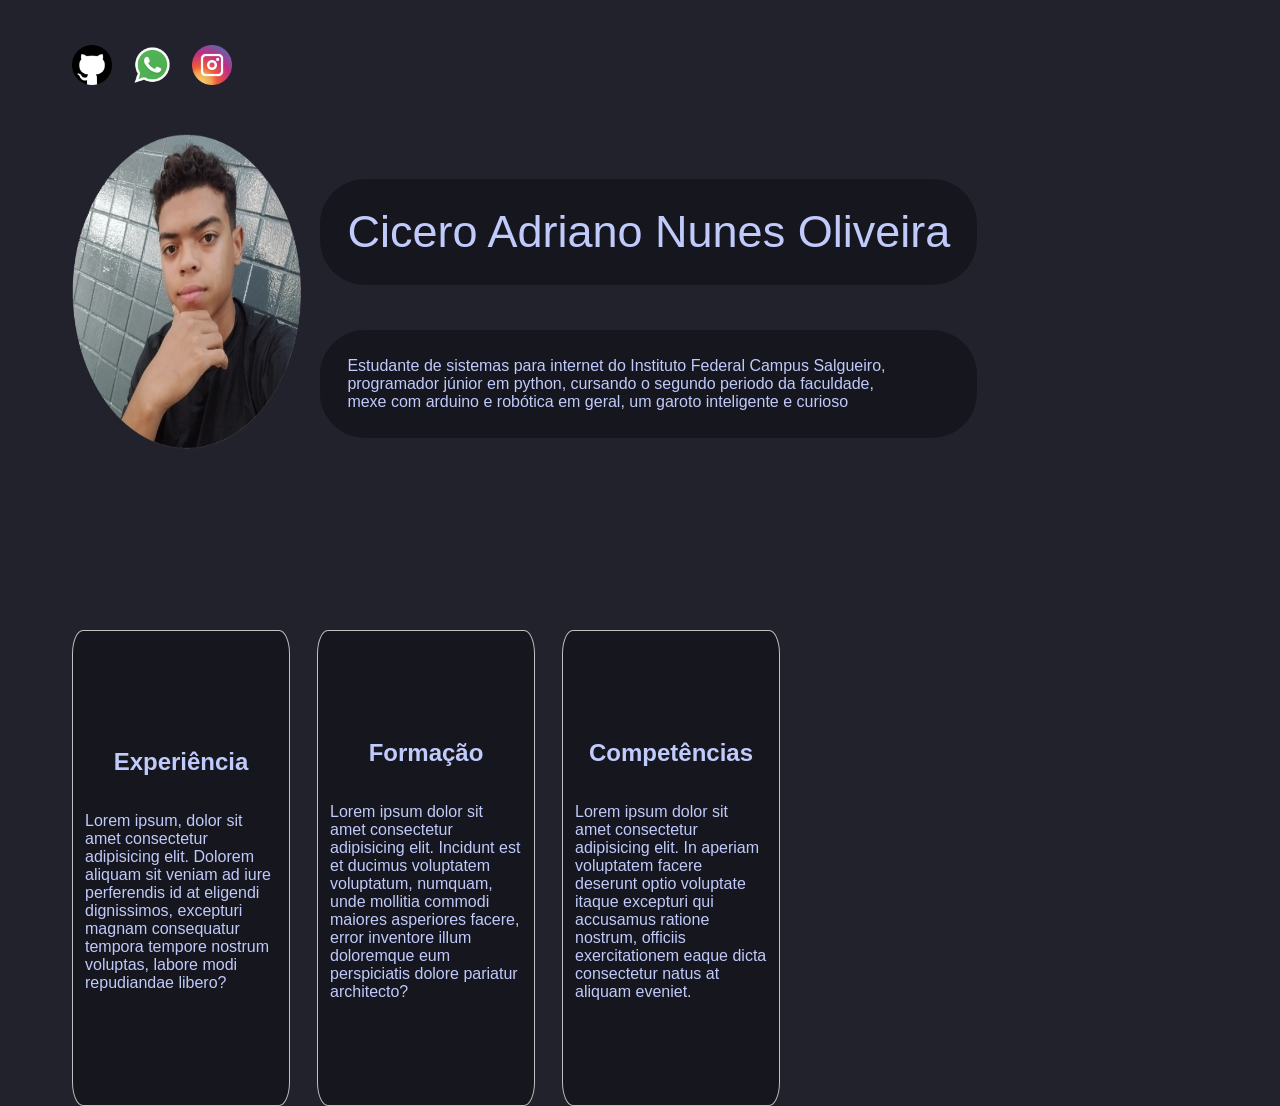
==== index.html @ 063acf0d "Add files via upload" ====
<!DOCTYPE html>
<html lang="pt-br">
<head>
    <meta charset="UTF-8">
    <meta name="viewport" content="width=device-width, initial-scale=1.0">
    <title>Meu currículo ondline</title>
    <link rel="stylesheet" href="estilo.css">
</head>
<body>
    <div class="inicio">

        <div class="icones">
            <a href="https://github.com/Adrianodev00play" target="_blank">
                <img src="github.png" width="40vh" height="40vh">
            </a>
            <a href="teste.html" target="_blank">
                <img src="Whatsapp.png" width="40vh" height="40vh">
            </a>
            <a href="teste.html" target="_blank">
                <img src="instagram.png" width="40vh" height="40vh">
            </a>
        </div>
        <div class="perfil">
            <img class="imagem" src="foto.png">
            <div class="nome_descrição">
                <P class="autor">Cicero Adriano Nunes Oliveira</P>
                <p class="descrição">Estudante de sistemas para internet do Instituto Federal Campus Salgueiro,<br> programador júnior em python, cursando o segundo periodo da faculdade,<br> mexe com arduino e robótica em geral, um garoto inteligente e curioso</p>
            </div>
        </div>

    </div>
    
    <div class="meio">
        <div class="quadro1">
            <h2>Experiência</h2>
            <p>Lorem ipsum, dolor sit amet consectetur adipisicing elit. Dolorem aliquam sit veniam ad iure perferendis id at eligendi dignissimos, excepturi magnam consequatur tempora tempore nostrum voluptas, labore modi repudiandae libero?</p>
        </div>
        <div class="quadro2">
            <h2>Formação</h2>
            <p>Lorem ipsum dolor sit amet consectetur adipisicing elit. Incidunt est et ducimus voluptatem voluptatum, numquam, unde mollitia commodi maiores asperiores facere, error inventore illum doloremque eum perspiciatis dolore pariatur architecto?</p>
        </div>
        <div class="quadro3">
            <h2>Competências</h2>
            <p>Lorem ipsum dolor sit amet consectetur adipisicing elit. In aperiam voluptatem facere deserunt optio voluptate itaque excepturi qui accusamus ratione nostrum, officiis exercitationem eaque dicta consectetur natus at aliquam eveniet.</p>
        </div>
    </div>
</body>
</html>
---- estilo.css ----
body{
    margin: 0%;
    background-color: #22222c;
}
.inicio, .meio{
    width: 75vw;
    height: 50vh;
    background-color: #22222c;
    display: flex;
    margin-left: 5vh;
}
.inicio{
    
    flex-direction: column;
}
.meio{
    padding-top: 20vh;
}
.perfil{
    margin-left: 3vh;
    display: flex;
    flex-direction: row;
    gap: 2vh;
}
.icones{
    padding-bottom: 5vh;
    padding-top: 5vh;
    display: flex;
    gap: 20px;
    margin-left: 3vh;
}
.imagem{
    height: 35vh;
    width: 18vw;
}
.autor, .descrição{
    color: #c0cafb;
    background-color: #16161e;
    padding: 3vh;
    border-radius:5vh;
}
.autor{
    font-size: 5vh;
    font-family:Impact, Haettenschweiler, 'Arial Narrow Bold', sans-serif;
}
.descrição{
    font-family:'Franklin Gothic Medium', 'Arial Narrow', Arial, sans-serif;
}
.quadro1, .quadro2, .quadro3{
    width: 20%;
    height: 100%;
    background-color: #16161e;
    margin-left: 3vh;
    border: #c2c2c2 solid 1px;
    border-radius: 5%;
    display: flex;
    justify-content: center;
    align-items: center;
    flex-direction: column;
    font-family:'Franklin Gothic Medium', 'Arial Narrow', Arial, sans-serif;
    color: #c0cafb;
    padding: 12px;
}
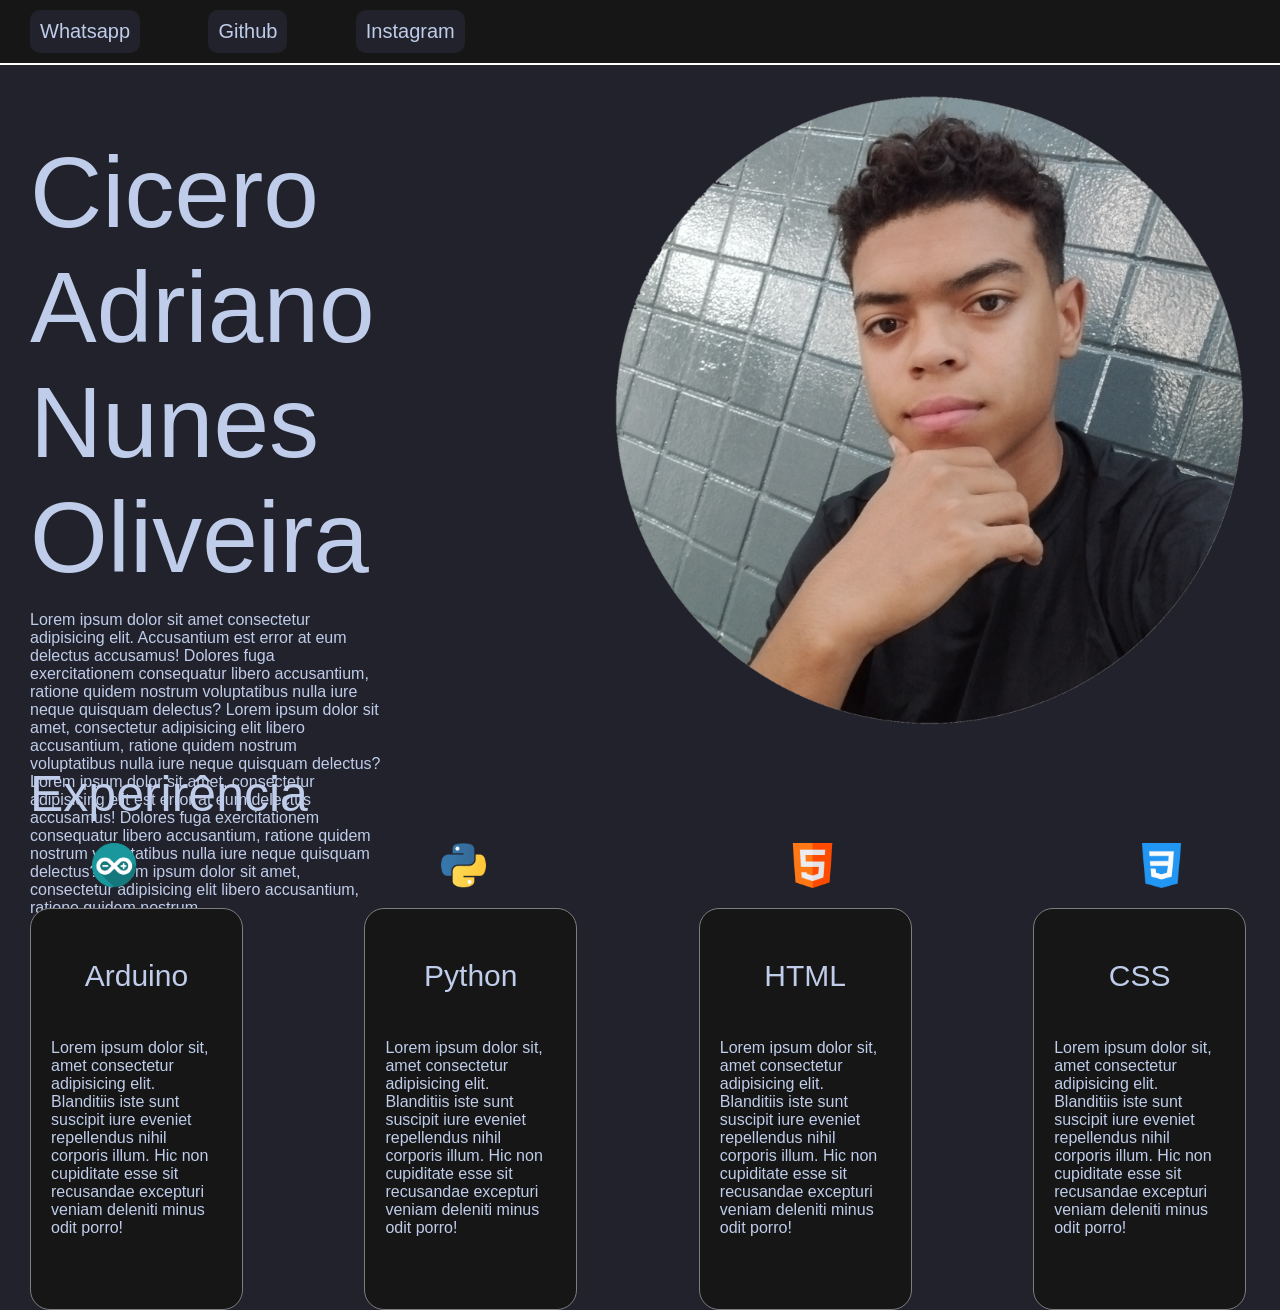
==== commit 0803a09b: "Add files via upload" ====
--- a/index.html
+++ b/index.html
@@ -3,45 +3,51 @@
 <head>
     <meta charset="UTF-8">
     <meta name="viewport" content="width=device-width, initial-scale=1.0">
-    <title>Meu currículo ondline</title>
+    <title>Document</title>
     <link rel="stylesheet" href="estilo.css">
 </head>
 <body>
-    <div class="inicio">
+    <div class="topo">
+        <a href="teste.html" target="_blank" class="Whatsapp">Whatsapp</a>
 
+        <a href="teste.html" target="_blank" class="github">Github</a>
+
+        <a href="teste.html" target="_blank" class="instagram">Instagram</a>
+    </div>
+    <div class="main">
+        <div class="corpo">
+            <div class="inf">
+                <p class="autor">Cicero Adriano Nunes Oliveira</p>
+                <div class="conteudo">
+                    <p class="texto">Lorem ipsum dolor sit amet consectetur adipisicing elit. Accusantium est error at eum delectus accusamus! Dolores fuga exercitationem consequatur libero accusantium, ratione quidem nostrum voluptatibus nulla iure neque quisquam delectus? Lorem ipsum dolor sit amet, consectetur adipisicing elit libero accusantium, ratione quidem nostrum voluptatibus nulla iure neque quisquam delectus? Lorem ipsum dolor sit amet, consectetur adipisicing elit est error at eum delectus accusamus! Dolores fuga exercitationem consequatur libero accusantium, ratione quidem nostrum voluptatibus nulla iure neque quisquam delectus? Lorem ipsum dolor sit amet, consectetur adipisicing elit libero accusantium, ratione quidem nostrum </p>
+                </div>
+            </div>
+            <img src="foto.png" alt="">
+        </div>
+        <p class="exp">Experirência</p>
         <div class="icones">
-            <a href="https://github.com/Adrianodev00play" target="_blank">
-                <img src="github.png" width="40vh" height="40vh">
-            </a>
-            <a href="teste.html" target="_blank">
-                <img src="Whatsapp.png" width="40vh" height="40vh">
-            </a>
-            <a href="teste.html" target="_blank">
-                <img src="instagram.png" width="40vh" height="40vh">
-            </a>
+            <img src="arduino.png" alt="">
+            <img src="python.png" alt="">
+            <img src="html.png" alt="">
+            <img src="css.png" alt="">
         </div>
-        <div class="perfil">
-            <img class="imagem" src="foto.png">
-            <div class="nome_descrição">
-                <P class="autor">Cicero Adriano Nunes Oliveira</P>
-                <p class="descrição">Estudante de sistemas para internet do Instituto Federal Campus Salgueiro,<br> programador júnior em python, cursando o segundo periodo da faculdade,<br> mexe com arduino e robótica em geral, um garoto inteligente e curioso</p>
+        <div class="quadrados">
+            <div class="q1">
+                <p class="titulos">Arduino</p>
+                <p class="lorem">Lorem ipsum dolor sit, amet consectetur adipisicing elit. Blanditiis iste sunt suscipit iure eveniet repellendus nihil corporis illum. Hic non cupiditate esse sit recusandae excepturi veniam deleniti minus odit porro!</p>
             </div>
-        </div>
-
-    </div>
-    
-    <div class="meio">
-        <div class="quadro1">
-            <h2>Experiência</h2>
-            <p>Lorem ipsum, dolor sit amet consectetur adipisicing elit. Dolorem aliquam sit veniam ad iure perferendis id at eligendi dignissimos, excepturi magnam consequatur tempora tempore nostrum voluptas, labore modi repudiandae libero?</p>
-        </div>
-        <div class="quadro2">
-            <h2>Formação</h2>
-            <p>Lorem ipsum dolor sit amet consectetur adipisicing elit. Incidunt est et ducimus voluptatem voluptatum, numquam, unde mollitia commodi maiores asperiores facere, error inventore illum doloremque eum perspiciatis dolore pariatur architecto?</p>
-        </div>
-        <div class="quadro3">
-            <h2>Competências</h2>
-            <p>Lorem ipsum dolor sit amet consectetur adipisicing elit. In aperiam voluptatem facere deserunt optio voluptate itaque excepturi qui accusamus ratione nostrum, officiis exercitationem eaque dicta consectetur natus at aliquam eveniet.</p>
+            <div class="q2">
+                <p class="titulos">Python</p>
+                <p class="lorem">Lorem ipsum dolor sit, amet consectetur adipisicing elit. Blanditiis iste sunt suscipit iure eveniet repellendus nihil corporis illum. Hic non cupiditate esse sit recusandae excepturi veniam deleniti minus odit porro!</p>
+            </div>
+            <div class="q3">
+                <p class="titulos">HTML</p>
+                <p class="lorem">Lorem ipsum dolor sit, amet consectetur adipisicing elit. Blanditiis iste sunt suscipit iure eveniet repellendus nihil corporis illum. Hic non cupiditate esse sit recusandae excepturi veniam deleniti minus odit porro!</p>
+            </div>
+            <div class="q4">
+                <p class="titulos">CSS</p>
+                <p class="lorem">Lorem ipsum dolor sit, amet consectetur adipisicing elit. Blanditiis iste sunt suscipit iure eveniet repellendus nihil corporis illum. Hic non cupiditate esse sit recusandae excepturi veniam deleniti minus odit porro!</p>
+            </div>
         </div>
     </div>
 </body>
--- a/estilo.css
+++ b/estilo.css
@@ -1,63 +1,98 @@
 body{
-    margin: 0%;
+    display: flex;
+    margin: 0px;
+    justify-content: center;
     background-color: #22222c;
-}
-.inicio, .meio{
-    width: 75vw;
-    height: 50vh;
-    background-color: #22222c;
-    display: flex;
-    margin-left: 5vh;
-}
-.inicio{
-    
     flex-direction: column;
 }
-.meio{
-    padding-top: 20vh;
+.main{
+    width: 95vw;
+    height: 100vh;
+    margin-left: 30px;
+    margin-top: 30px;
 }
-.perfil{
-    margin-left: 3vh;
+.topo{
+    width: 100%;
+    height: 10%;
     display: flex;
-    flex-direction: row;
-    gap: 2vh;
+    gap: 3%;
+    align-items: center;
+    background-color: #161616;
+    padding-top: 10px;
+    padding-bottom: 10px;
+    border-bottom: white solid 2px;
+
+}
+.corpo{
+    width: 100%;
+    height: 70%;
+    display: flex;
+}
+.inf{
+    width: 60%;
+    height: 100%;
+}
+.autor, .exp{
+    font-size: 100px;
+    margin: 0px;
+    font-family: Impact, Haettenschweiler, 'Arial Narrow Bold', sans-serif;
+    color: #bfcdea;
+}
+.autor{
+    margin-top: 40px;
+}
+.conteudo{
+    width: 60%;
+    height: 42%;
+}
+.texto, .lorem{
+    font-family: 'Franklin Gothic Medium', 'Arial Narrow', Arial, sans-serif;
+    color: #bfcdea;
+}
+
+.Whatsapp, .github, .instagram, .submit{
+    text-decoration: none;
+    font-size: 20px;
+    font-family: 'Franklin Gothic Medium', 'Arial Narrow', Arial, sans-serif;
+    color: #bfcdea;
+    background-color: #22222c;
+    padding: 10px;
+    border-radius: 10px;
+    margin-left: 30px;
+}
+.exp{
+    font-size: 50px;
+    margin-bottom: 20px;
+    margin-top: 40px;
 }
 .icones{
-    padding-bottom: 5vh;
-    padding-top: 5vh;
+    width: 100%;
+    height: 5%;
     display: flex;
-    gap: 20px;
-    margin-left: 3vh;
+    justify-content: center;
+    gap: 25%;
+    margin-bottom: 20px;
 }
-.imagem{
-    height: 35vh;
-    width: 18vw;
+.quadrados{
+    width: 100%;
+    height: 40%;
+    display: flex;
+    justify-content: center;
+    gap: 10%;
 }
-.autor, .descrição{
-    color: #c0cafb;
-    background-color: #16161e;
-    padding: 3vh;
-    border-radius:5vh;
-}
-.autor{
-    font-size: 5vh;
-    font-family:Impact, Haettenschweiler, 'Arial Narrow Bold', sans-serif;
-}
-.descrição{
-    font-family:'Franklin Gothic Medium', 'Arial Narrow', Arial, sans-serif;
-}
-.quadro1, .quadro2, .quadro3{
+.q1, .q2, .q3, .q4{
     width: 20%;
     height: 100%;
-    background-color: #16161e;
-    margin-left: 3vh;
-    border: #c2c2c2 solid 1px;
-    border-radius: 5%;
+    background-color: #161616;
+    border-radius: 20px;
+    border: #7c7d7f solid 1px;
     display: flex;
-    justify-content: center;
+    padding: 20px;
+    flex-direction: column;
     align-items: center;
-    flex-direction: column;
-    font-family:'Franklin Gothic Medium', 'Arial Narrow', Arial, sans-serif;
-    color: #c0cafb;
-    padding: 12px;
+}
+.titulos{
+    font-size: 30px;
+    color: #bfcdea;
+    font-family: Impact, Haettenschweiler, 'Arial Narrow Bold', sans-serif;
 }
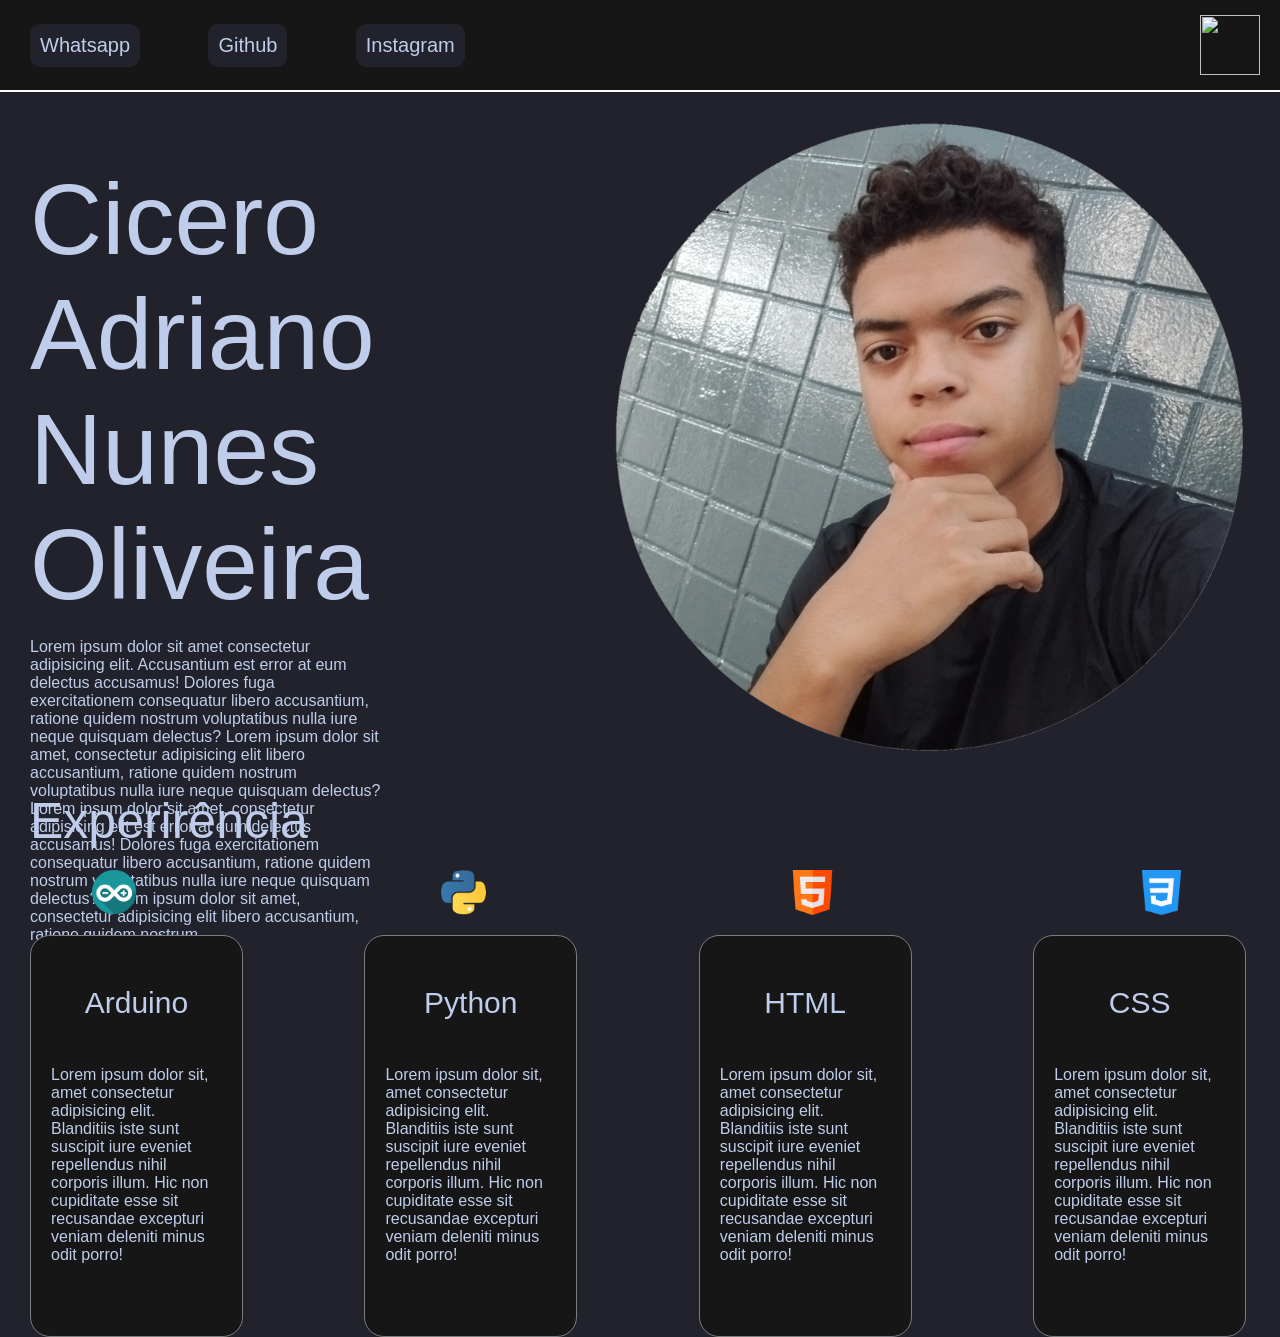
==== commit edc15bbb: "Fix HTML structure and add script reference" ====
--- a/index.html
+++ b/index.html
@@ -13,8 +13,10 @@
         <a href="teste.html" target="_blank" class="github">Github</a>
 
         <a href="teste.html" target="_blank" class="instagram">Instagram</a>
+        <img src="cardapio.png" class="botao" onclick="teste()">
     </div>
     <div class="main">
+        <div class="caixa"></div>
         <div class="corpo">
             <div class="inf">
                 <p class="autor">Cicero Adriano Nunes Oliveira</p>
@@ -50,5 +52,6 @@
             </div>
         </div>
     </div>
+    <script src="script.js"></script>
 </body>
-</html>+</html>
--- a/estilo.css
+++ b/estilo.css
@@ -10,10 +10,11 @@
     height: 100vh;
     margin-left: 30px;
     margin-top: 30px;
+    position: relative;
 }
 .topo{
     width: 100%;
-    height: 10%;
+    height: 70px;
     display: flex;
     gap: 3%;
     align-items: center;
@@ -95,4 +96,20 @@
     font-size: 30px;
     color: #bfcdea;
     font-family: Impact, Haettenschweiler, 'Arial Narrow Bold', sans-serif;
-}+}
+.botao{
+    width: 60px;
+    height: 60px;
+    margin-left: auto;
+    margin-right: 20px;
+}
+.caixa{
+    width: 30%;
+    height: 80%;
+    background-color: #22222c;
+    position: absolute;
+    left: 70%;
+    border-radius: 30px;
+    display: none;
+    border: white solid 2px;
+}
